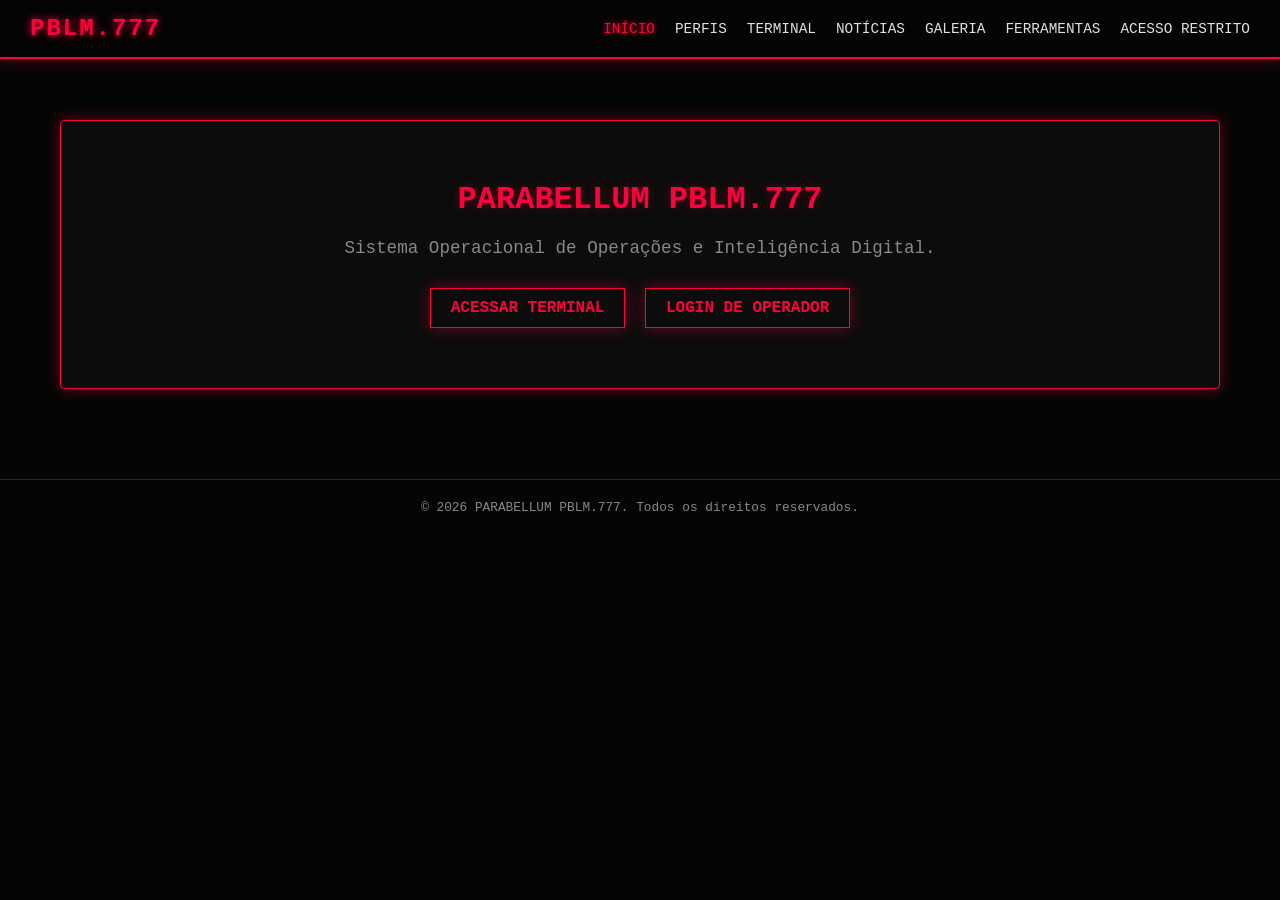
==== index.html @ 843d154b "feat: site parabellum pblm777 completo" ====
<!DOCTYPE html>
<html lang="pt-BR">
<head>
    <meta charset="UTF-8">
    <meta name="viewport" content="width=device-width, initial-scale=1.0">
    <title>PARABELLUM | PBLM.777</title>
    <link rel="stylesheet" href="css/style.css">
</head>
<body>
    <header>
        <a href="index.html" class="logo">PBLM.777</a>
        <nav>
            <ul>
                <li><a href="index.html" class="active">Início</a></li>
                <li><a href="perfis.html">Perfis</a></li>
                <li><a href="terminal.html">Terminal</a></li>
                <li><a href="noticias.html">Notícias</a></li>
                <li><a href="galeria.html">Galeria</a></li>
                <li><a href="ferramentas.html">Ferramentas</a></li>
                <li><a href="login.html">Acesso Restrito</a></li>
            </ul>
        </nav>
    </header>

    <div class="container">
        <div class="card" style="text-align: center; padding: 60px 20px;">
            <h1>PARABELLUM PBLM.777</h1>
            <p style="color: var(--text-muted); margin-bottom: 30px; font-size: 1.1rem;">Sistema Operacional de Operações e Inteligência Digital.</p>
            <a href="terminal.html" class="btn">Acessar Terminal</a>
            <a href="login.html" class="btn" style="margin-left: 10px;">Login de Operador</a>
        </div>
    </div>

    <footer>
        <p>&copy; 2026 PARABELLUM PBLM.777. Todos os direitos reservados.</p>
    </footer>
</body>
</html>
---- css/style.css ----
:root {
    --bg-color: #050505;
    --card-bg: #0c0c0c;
    --primary-red: #ff003c;
    --dark-red: #8b0000;
    --text-color: #e0e0e0;
    --text-muted: #888888;
    --border-color: #26050a;
    --glow: 0 0 15px rgba(255, 0, 60, 0.4);
}

* {
    margin: 0;
    padding: 0;
    box-sizing: border-box;
    font-family: 'Courier New', Courier, monospace;
}

body {
    background-color: var(--bg-color);
    color: var(--text-color);
    overflow-x: hidden;
}

::-webkit-scrollbar {
    width: 8px;
}
::-webkit-scrollbar-track {
    background: var(--bg-color);
}
::-webkit-scrollbar-thumb {
    background: var(--dark-red);
    border-radius: 4px;
}

header {
    background: rgba(5, 5, 5, 0.95);
    border-bottom: 2px solid var(--primary-red);
    position: fixed;
    top: 0;
    width: 100%;
    z-index: 1000;
    display: flex;
    justify-content: space-between;
    align-items: center;
    padding: 15px 30px;
    box-shadow: var(--glow);
}

.logo {
    color: var(--primary-red);
    font-weight: bold;
    font-size: 1.5rem;
    text-shadow: 0 0 8px var(--primary-red);
    text-decoration: none;
    letter-spacing: 2px;
}

nav ul {
    list-style: none;
    display: flex;
    gap: 20px;
    flex-wrap: wrap;
}

nav ul li a {
    color: var(--text-color);
    text-decoration: none;
    font-size: 0.9rem;
    transition: 0.3s;
    text-transform: uppercase;
}

nav ul li a:hover, nav ul li a.active {
    color: var(--primary-red);
    text-shadow: 0 0 5px var(--primary-red);
}

.container {
    max-width: 1200px;
    margin: 100px auto 50px auto;
    padding: 20px;
}

h1, h2 {
    color: var(--primary-red);
    text-transform: uppercase;
    margin-bottom: 20px;
    text-shadow: 0 0 10px rgba(255,0,60,0.3);
}

.card {
    background-color: var(--card-bg);
    border: 1px solid var(--primary-red);
    padding: 20px;
    border-radius: 4px;
    box-shadow: var(--glow);
    margin-bottom: 20px;
    transition: 0.3s;
}

.card:hover {
    box-shadow: 0 0 25px rgba(255, 0, 60, 0.7);
}

.btn {
    background: transparent;
    color: var(--primary-red);
    border: 1px solid var(--primary-red);
    padding: 10px 20px;
    cursor: pointer;
    font-weight: bold;
    text-transform: uppercase;
    transition: 0.3s;
    box-shadow: var(--glow);
    display: inline-block;
    text-decoration: none;
    text-align: center;
}

.btn:hover {
    background: var(--primary-red);
    color: #fff;
    box-shadow: 0 0 25px var(--primary-red);
}

input, textarea, select {
    width: 100%;
    padding: 12px;
    margin-bottom: 15px;
    background: #0a0a0a;
    border: 1px solid var(--dark-red);
    color: var(--text-color);
    border-radius: 3px;
}

input:focus, textarea:focus {
    border-color: var(--primary-red);
    outline: none;
    box-shadow: var(--glow);
}

footer {
    text-align: center;
    padding: 20px;
    border-top: 1px solid var(--dark-red);
    color: var(--text-muted);
    font-size: 0.8rem;
    margin-top: 50px;
}
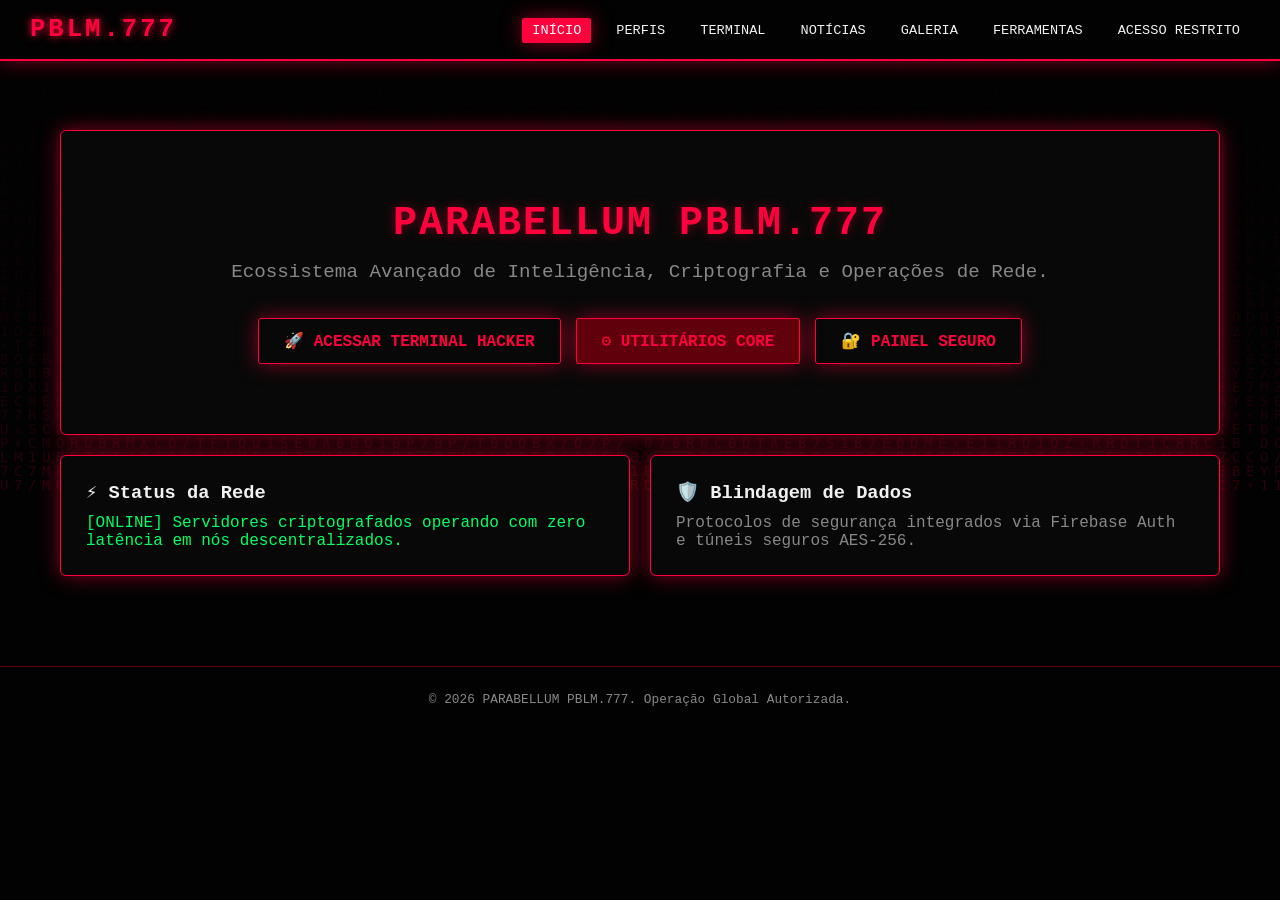
==== commit 75d848b4: "feat: upgrade parabellum pblm777 to supreme version with matrix background and advanced tools" ====
--- a/index.html
+++ b/index.html
@@ -3,12 +3,12 @@
 <head>
     <meta charset="UTF-8">
     <meta name="viewport" content="width=device-width, initial-scale=1.0">
-    <title>PARABELLUM | PBLM.777</title>
+    <title>PARABELLUM | PBLM.777 [SUPREME CORE]</title>
     <link rel="stylesheet" href="css/style.css">
 </head>
 <body>
     <header>
-        <a href="index.html" class="logo">PBLM.777</a>
+        <a href="index.html" class="logo glitch" data-text="PBLM.777">PBLM.777</a>
         <nav>
             <ul>
                 <li><a href="index.html" class="active">Início</a></li>
@@ -23,16 +23,31 @@
     </header>
 
     <div class="container">
-        <div class="card" style="text-align: center; padding: 60px 20px;">
-            <h1>PARABELLUM PBLM.777</h1>
-            <p style="color: var(--text-muted); margin-bottom: 30px; font-size: 1.1rem;">Sistema Operacional de Operações e Inteligência Digital.</p>
-            <a href="terminal.html" class="btn">Acessar Terminal</a>
-            <a href="login.html" class="btn" style="margin-left: 10px;">Login de Operador</a>
+        <div class="card" style="text-align: center; padding: 70px 20px;">
+            <h1 style="font-size: 2.5rem; margin-bottom: 15px;">PARABELLUM PBLM.777</h1>
+            <p style="color: var(--text-muted); margin-bottom: 35px; font-size: 1.2rem;">Ecossistema Avançado de Inteligência, Criptografia e Operações de Rede.</p>
+            <div style="display: flex; justify-content: center; gap: 15px; flex-wrap: wrap;">
+                <a href="terminal.html" class="btn">🚀 Acessar Terminal Hacker</a>
+                <a href="ferramentas.html" class="btn" style="background: var(--dark-red);">⚙️ Utilitários Core</a>
+                <a href="login.html" class="btn">🔐 Painel Seguro</a>
+            </div>
+        </div>
+
+        <div style="display: grid; grid-template-columns: repeat(auto-fit, minmax(300px, 1fr)); gap: 20px;">
+            <div class="card">
+                <h3>⚡ Status da Rede</h3>
+                <p style="color: #00ff66; margin-top: 10px;">[ONLINE] Servidores criptografados operando com zero latência em nós descentralizados.</p>
+            </div>
+            <div class="card">
+                <h3>🛡️ Blindagem de Dados</h3>
+                <p style="color: var(--text-muted); margin-top: 10px;">Protocolos de segurança integrados via Firebase Auth e túneis seguros AES-256.</p>
+            </div>
         </div>
     </div>
 
     <footer>
-        <p>&copy; 2026 PARABELLUM PBLM.777. Todos os direitos reservados.</p>
+        <p>&copy; 2026 PARABELLUM PBLM.777. Operação Global Autorizada.</p>
     </footer>
+    <script src="js/matrix.js"></script>
 </body>
 </html>
--- a/css/style.css
+++ b/css/style.css
@@ -1,12 +1,13 @@
 :root {
-    --bg-color: #050505;
-    --card-bg: #0c0c0c;
+    --bg-color: #030303;
+    --card-bg: #080808;
     --primary-red: #ff003c;
-    --dark-red: #8b0000;
-    --text-color: #e0e0e0;
+    --dark-red: #60000a;
+    --text-color: #f1f1f1;
     --text-muted: #888888;
-    --border-color: #26050a;
-    --glow: 0 0 15px rgba(255, 0, 60, 0.4);
+    --border-color: #300008;
+    --glow: 0 0 20px rgba(255, 0, 60, 0.5);
+    --matrix-red: #ff1a40;
 }
 
 * {
@@ -20,21 +21,35 @@
     background-color: var(--bg-color);
     color: var(--text-color);
     overflow-x: hidden;
+    position: relative;
+}
+
+/* Fundo Matrix Vermelho */
+canvas#matrix-bg {
+    position: fixed;
+    top: 0;
+    left: 0;
+    width: 100%;
+    height: 100%;
+    z-index: -1;
+    opacity: 0.15;
+    pointer-events: none;
 }
 
 ::-webkit-scrollbar {
-    width: 8px;
+    width: 6px;
 }
 ::-webkit-scrollbar-track {
     background: var(--bg-color);
 }
 ::-webkit-scrollbar-thumb {
-    background: var(--dark-red);
-    border-radius: 4px;
+    background: var(--primary-red);
+    border-radius: 3px;
 }
 
 header {
-    background: rgba(5, 5, 5, 0.95);
+    background: rgba(3, 3, 3, 0.9);
+    backdrop-filter: blur(10px);
     border-bottom: 2px solid var(--primary-red);
     position: fixed;
     top: 0;
@@ -50,35 +65,38 @@
 .logo {
     color: var(--primary-red);
     font-weight: bold;
-    font-size: 1.5rem;
-    text-shadow: 0 0 8px var(--primary-red);
+    font-size: 1.6rem;
+    text-shadow: 0 0 10px var(--primary-red);
     text-decoration: none;
-    letter-spacing: 2px;
+    letter-spacing: 3px;
 }
 
 nav ul {
     list-style: none;
     display: flex;
-    gap: 20px;
+    gap: 15px;
     flex-wrap: wrap;
 }
 
 nav ul li a {
     color: var(--text-color);
     text-decoration: none;
-    font-size: 0.9rem;
+    font-size: 0.85rem;
     transition: 0.3s;
     text-transform: uppercase;
+    padding: 5px 10px;
+    border-radius: 2px;
 }
 
 nav ul li a:hover, nav ul li a.active {
-    color: var(--primary-red);
-    text-shadow: 0 0 5px var(--primary-red);
+    color: #fff;
+    background: var(--primary-red);
+    box-shadow: var(--glow);
 }
 
 .container {
     max-width: 1200px;
-    margin: 100px auto 50px auto;
+    margin: 110px auto 50px auto;
     padding: 20px;
 }
 
@@ -86,28 +104,33 @@
     color: var(--primary-red);
     text-transform: uppercase;
     margin-bottom: 20px;
-    text-shadow: 0 0 10px rgba(255,0,60,0.3);
+    text-shadow: 0 0 12px rgba(255,0,60,0.4);
+    letter-spacing: 2px;
 }
 
 .card {
     background-color: var(--card-bg);
     border: 1px solid var(--primary-red);
-    padding: 20px;
-    border-radius: 4px;
+    padding: 25px;
+    border-radius: 6px;
     box-shadow: var(--glow);
     margin-bottom: 20px;
-    transition: 0.3s;
+    transition: 0.4s;
+    position: relative;
+    overflow: hidden;
 }
 
 .card:hover {
-    box-shadow: 0 0 25px rgba(255, 0, 60, 0.7);
+    transform: translateY(-3px);
+    box-shadow: 0 0 30px rgba(255, 0, 60, 0.8);
+    border-color: #ff3366;
 }
 
 .btn {
     background: transparent;
     color: var(--primary-red);
     border: 1px solid var(--primary-red);
-    padding: 10px 20px;
+    padding: 12px 25px;
     cursor: pointer;
     font-weight: bold;
     text-transform: uppercase;
@@ -116,22 +139,24 @@
     display: inline-block;
     text-decoration: none;
     text-align: center;
+    border-radius: 3px;
 }
 
 .btn:hover {
     background: var(--primary-red);
     color: #fff;
-    box-shadow: 0 0 25px var(--primary-red);
+    box-shadow: 0 0 30px var(--primary-red);
 }
 
 input, textarea, select {
     width: 100%;
     padding: 12px;
     margin-bottom: 15px;
-    background: #0a0a0a;
+    background: #050505;
     border: 1px solid var(--dark-red);
     color: var(--text-color);
-    border-radius: 3px;
+    border-radius: 4px;
+    font-family: 'Courier New', Courier, monospace;
 }
 
 input:focus, textarea:focus {
@@ -142,9 +167,32 @@
 
 footer {
     text-align: center;
-    padding: 20px;
+    padding: 25px;
     border-top: 1px solid var(--dark-red);
     color: var(--text-muted);
     font-size: 0.8rem;
     margin-top: 50px;
+    background: #020202;
 }
+
+/* Efeito Glitch simples */
+.glitch {
+    position: relative;
+    display: inline-block;
+}
+.glitch::after {
+    content: attr(data-text);
+    position: absolute;
+    left: 2px;
+    text-shadow: -2px 0 #ff003c;
+    top: 0; color: #fff;
+    background: var(--bg-color);
+    overflow: clip;
+    clip: rect(0, 900px, 0, 0);
+    animation: noise-anim 2s infinite linear alternate-reverse;
+}
+@keyframes noise-anim {
+    0% { clip: rect(12px, 9999px, 44px, 0); }
+    50% { clip: rect(80px, 9999px, 2px, 0); }
+    100% { clip: rect(30px, 9999px, 90px, 0); }
+}
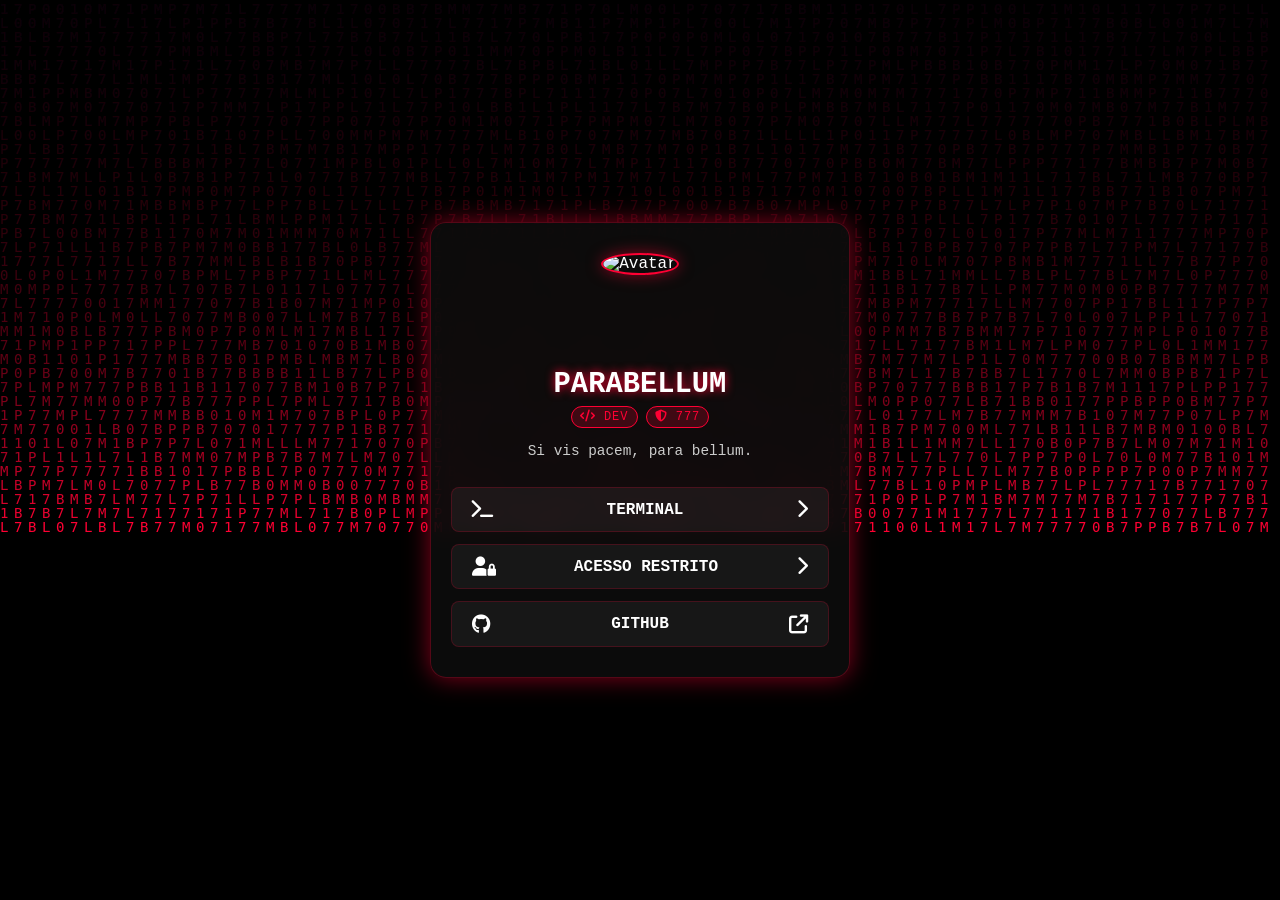
==== commit 3f306e15: "feat: reformula index.html para o estilo guns.lol" ====
--- a/index.html
+++ b/index.html
@@ -3,51 +3,225 @@
 <head>
     <meta charset="UTF-8">
     <meta name="viewport" content="width=device-width, initial-scale=1.0">
-    <title>PARABELLUM | PBLM.777 [SUPREME CORE]</title>
-    <link rel="stylesheet" href="css/style.css">
+    <title>PBLM.777 | Guns.lol Style</title>
+    <link rel="stylesheet" href="https://cdnjs.cloudflare.com/ajax/libs/font-awesome/6.4.0/css/all.min.css">
+    <style>
+        :root {
+            --primary-color: #ff0033;
+            --bg-color: #050505;
+            --card-bg: rgba(15, 15, 15, 0.75);
+            --text-color: #ffffff;
+            --accent-glow: rgba(255, 0, 51, 0.5);
+        }
+
+        * {
+            margin: 0;
+            padding: 0;
+            box-sizing: border-box;
+            font-family: 'Courier New', Courier, monospace;
+        }
+
+        body {
+            background-color: var(--bg-color);
+            color: var(--text-color);
+            min-height: 100vh;
+            display: flex;
+            justify-content: center;
+            align-items: center;
+            overflow: hidden;
+            position: relative;
+        }
+
+        /* Efeito de Fundo Matrix / Grid Cyberpunk */
+        canvas#bg-canvas {
+            position: absolute;
+            top: 0;
+            left: 0;
+            width: 100%;
+            height: 100%;
+            z-index: 1;
+        }
+
+        /* Cartão Central (Estilo Guns.lol) */
+        .profile-card {
+            position: relative;
+            z-index: 10;
+            width: 90%;
+            max-width: 420px;
+            background: var(--card-bg);
+            backdrop-filter: blur(12px);
+            -webkit-backdrop-filter: blur(12px);
+            border: 1px solid rgba(255, 0, 51, 0.3);
+            border-radius: 16px;
+            padding: 30px 20px;
+            text-align: center;
+            box-shadow: 0 0 25px var(--accent-glow);
+            animation: fadeIn 1s ease-in-out;
+        }
+
+        .avatar-container {
+            position: relative;
+            width: 100px;
+            height: 100px;
+            margin: 0 auto 15px auto;
+        }
+
+        .avatar {
+            width: 100%;
+            height: 100%;
+            border-radius: 50%;
+            border: 2px solid var(--primary-color);
+            box-shadow: 0 0 15px var(--accent-glow);
+            object-fit: cover;
+        }
+
+        .username {
+            font-size: 1.8rem;
+            font-weight: bold;
+            color: #fff;
+            text-shadow: 0 0 10px var(--primary-color);
+            margin-bottom: 5px;
+        }
+
+        .badges {
+            display: flex;
+            justify-content: center;
+            gap: 8px;
+            margin-bottom: 15px;
+        }
+
+        .badge {
+            background: rgba(255, 0, 51, 0.2);
+            border: 1px solid var(--primary-color);
+            color: var(--primary-color);
+            font-size: 0.75rem;
+            padding: 3px 8px;
+            border-radius: 12px;
+            text-transform: uppercase;
+            letter-spacing: 1px;
+        }
+
+        .bio {
+            font-size: 0.9rem;
+            color: #ccc;
+            margin-bottom: 20px;
+            min-height: 24px;
+        }
+
+        /* Links de Redes e Acesso */
+        .links-container {
+            display: flex;
+            flex-direction: column;
+            gap: 12px;
+        }
+
+        .link-btn {
+            display: flex;
+            align-items: center;
+            justify-content: space-between;
+            padding: 12px 20px;
+            background: rgba(255, 255, 255, 0.05);
+            border: 1px solid rgba(255, 0, 51, 0.2);
+            border-radius: 8px;
+            color: #fff;
+            text-decoration: none;
+            font-weight: bold;
+            transition: all 0.3s ease;
+        }
+
+        .link-btn:hover {
+            background: var(--primary-color);
+            color: #000;
+            box-shadow: 0 0 15px var(--accent-glow);
+            transform: translateY(-2px);
+        }
+
+        .link-btn i {
+            font-size: 1.2rem;
+        }
+
+        @keyframes fadeIn {
+            from { opacity: 0; transform: scale(0.95); }
+            to { opacity: 1; transform: scale(1); }
+        }
+    </style>
 </head>
 <body>
-    <header>
-        <a href="index.html" class="logo glitch" data-text="PBLM.777">PBLM.777</a>
-        <nav>
-            <ul>
-                <li><a href="index.html" class="active">Início</a></li>
-                <li><a href="perfis.html">Perfis</a></li>
-                <li><a href="terminal.html">Terminal</a></li>
-                <li><a href="noticias.html">Notícias</a></li>
-                <li><a href="galeria.html">Galeria</a></li>
-                <li><a href="ferramentas.html">Ferramentas</a></li>
-                <li><a href="login.html">Acesso Restrito</a></li>
-            </ul>
-        </nav>
-    </header>
-
-    <div class="container">
-        <div class="card" style="text-align: center; padding: 70px 20px;">
-            <h1 style="font-size: 2.5rem; margin-bottom: 15px;">PARABELLUM PBLM.777</h1>
-            <p style="color: var(--text-muted); margin-bottom: 35px; font-size: 1.2rem;">Ecossistema Avançado de Inteligência, Criptografia e Operações de Rede.</p>
-            <div style="display: flex; justify-content: center; gap: 15px; flex-wrap: wrap;">
-                <a href="terminal.html" class="btn">🚀 Acessar Terminal Hacker</a>
-                <a href="ferramentas.html" class="btn" style="background: var(--dark-red);">⚙️ Utilitários Core</a>
-                <a href="login.html" class="btn">🔐 Painel Seguro</a>
-            </div>
+
+    <canvas id="bg-canvas"></canvas>
+
+    <div class="profile-card">
+        <div class="avatar-container">
+            <img src="https://i.imgur.com/83p731F.png" alt="Avatar" class="avatar">
         </div>
 
-        <div style="display: grid; grid-template-columns: repeat(auto-fit, minmax(300px, 1fr)); gap: 20px;">
-            <div class="card">
-                <h3>⚡ Status da Rede</h3>
-                <p style="color: #00ff66; margin-top: 10px;">[ONLINE] Servidores criptografados operando com zero latência em nós descentralizados.</p>
-            </div>
-            <div class="card">
-                <h3>🛡️ Blindagem de Dados</h3>
-                <p style="color: var(--text-muted); margin-top: 10px;">Protocolos de segurança integrados via Firebase Auth e túneis seguros AES-256.</p>
-            </div>
+        <h1 class="username">PARABELLUM</h1>
+        
+        <div class="badges">
+            <span class="badge"><i class="fa-solid fa-code"></i> DEV</span>
+            <span class="badge"><i class="fa-solid fa-shield-halved"></i> 777</span>
+        </div>
+
+        <p class="bio">Si vis pacem, para bellum.</p>
+
+        <div class="links-container">
+            <a href="terminal.html" class="link-btn">
+                <i class="fa-solid fa-terminal"></i>
+                <span>TERMINAL</span>
+                <i class="fa-solid fa-chevron-right"></i>
+            </a>
+
+            <a href="login.html" class="link-btn">
+                <i class="fa-solid fa-user-lock"></i>
+                <span>ACESSO RESTRITO</span>
+                <i class="fa-solid fa-chevron-right"></i>
+            </a>
+
+            <a href="https://github.com/k9dxx" target="_blank" class="link-btn">
+                <i class="fa-brands fa-github"></i>
+                <span>GITHUB</span>
+                <i class="fa-solid fa-arrow-up-right-from-square"></i>
+            </a>
         </div>
     </div>
 
-    <footer>
-        <p>&copy; 2026 PARABELLUM PBLM.777. Operação Global Autorizada.</p>
-    </footer>
-    <script src="js/matrix.js"></script>
+    <script>
+        // Animação de Fundo (Matrix Rain simples)
+        const canvas = document.getElementById('bg-canvas');
+        const ctx = canvas.getContext('2d');
+
+        canvas.width = window.innerWidth;
+        canvas.height = window.innerHeight;
+
+        const chars = '01777PBLM';
+        const fontSize = 14;
+        const columns = canvas.width / fontSize;
+        const drops = Array(Math.floor(columns)).fill(1);
+
+        function drawMatrix() {
+            ctx.fillStyle = 'rgba(5, 5, 5, 0.08)';
+            ctx.fillRect(0, 0, canvas.width, canvas.height);
+
+            ctx.fillStyle = '#ff0033';
+            ctx.font = fontSize + 'px monospace';
+
+            for (let i = 0; i < drops.length; i++) {
+                const text = chars.charAt(Math.floor(Math.random() * chars.length));
+                ctx.fillText(text, i * fontSize, drops[i] * fontSize);
+
+                if (drops[i] * fontSize > canvas.height && Math.random() > 0.975) {
+                    drops[i] = 0;
+                }
+                drops[i]++;
+            }
+        }
+
+        setInterval(drawMatrix, 40);
+
+        window.addEventListener('resize', () => {
+            canvas.width = window.innerWidth;
+            canvas.height = window.innerHeight;
+        });
+    </script>
 </body>
 </html>
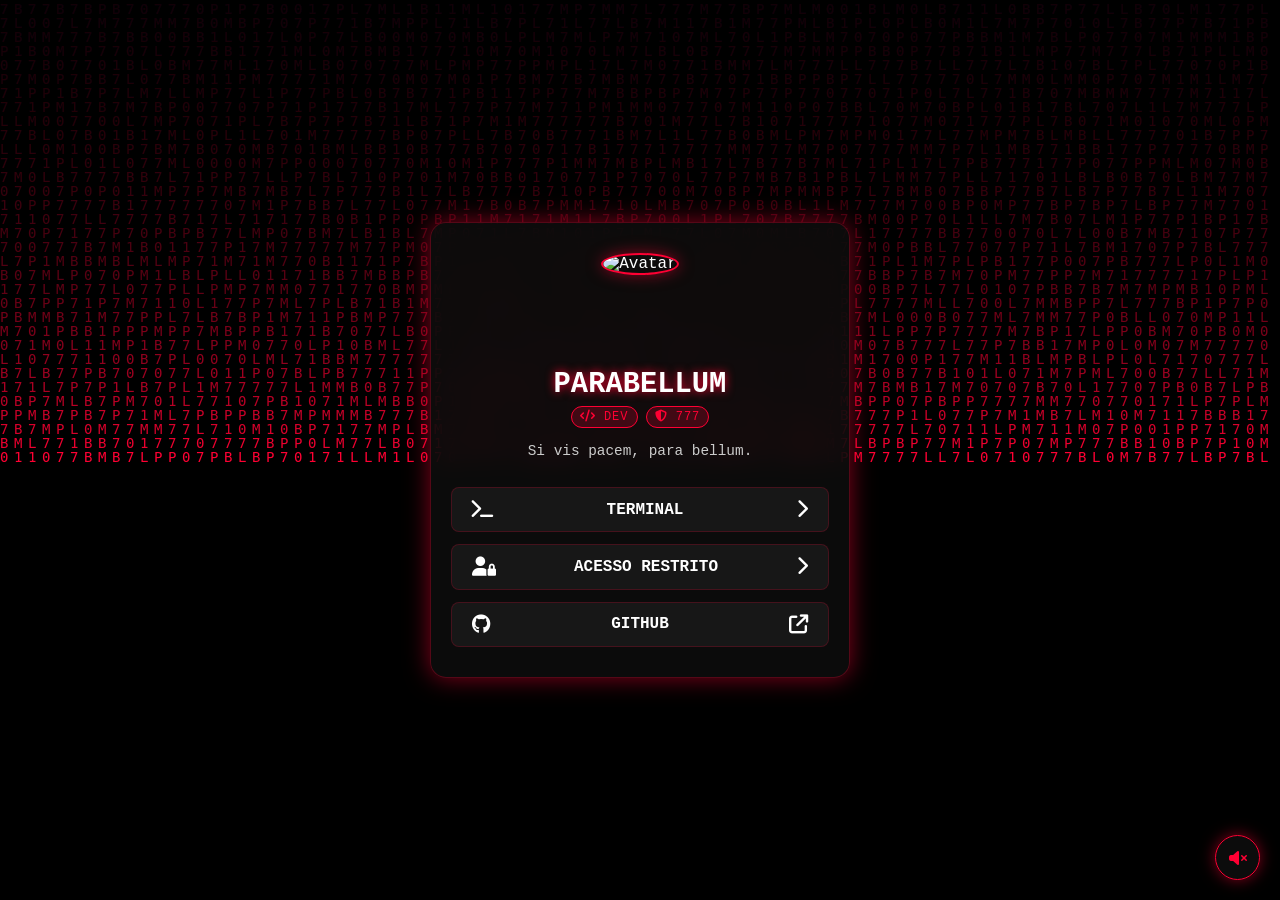
==== commit e5e07f18: "feat: adiciona index.html com player de audio estilo guns.lol" ====
--- a/index.html
+++ b/index.html
@@ -32,7 +32,6 @@
             position: relative;
         }
 
-        /* Efeito de Fundo Matrix / Grid Cyberpunk */
         canvas#bg-canvas {
             position: absolute;
             top: 0;
@@ -42,7 +41,6 @@
             z-index: 1;
         }
 
-        /* Cartão Central (Estilo Guns.lol) */
         .profile-card {
             position: relative;
             z-index: 10;
@@ -108,7 +106,6 @@
             min-height: 24px;
         }
 
-        /* Links de Redes e Acesso */
         .links-container {
             display: flex;
             flex-direction: column;
@@ -140,6 +137,34 @@
             font-size: 1.2rem;
         }
 
+        /* Botão de Áudio Flutuante */
+        .audio-btn {
+            position: fixed;
+            bottom: 20px;
+            right: 20px;
+            z-index: 1000;
+            width: 45px;
+            height: 45px;
+            background: rgba(15, 15, 15, 0.8);
+            border: 1px solid var(--primary-color);
+            border-radius: 50%;
+            display: flex;
+            justify-content: center;
+            align-items: center;
+            color: var(--primary-color);
+            cursor: pointer;
+            backdrop-filter: blur(8px);
+            box-shadow: 0 0 15px var(--accent-glow);
+            transition: all 0.3s ease;
+        }
+
+        .audio-btn:hover {
+            background: var(--primary-color);
+            color: #000;
+            transform: scale(1.1);
+            box-shadow: 0 0 25px var(--primary-color);
+        }
+
         @keyframes fadeIn {
             from { opacity: 0; transform: scale(0.95); }
             to { opacity: 1; transform: scale(1); }
@@ -185,8 +210,17 @@
         </div>
     </div>
 
+    <!-- Player de Áudio -->
+    <audio id="bg-music" loop>
+        <source src="" type="audio/mp3">
+    </audio>
+
+    <div id="audio-control" class="audio-btn" title="Reproduzir Áudio">
+        <i class="fa-solid fa-volume-xmark" id="audio-icon"></i>
+    </div>
+
     <script>
-        // Animação de Fundo (Matrix Rain simples)
+        // Animação Matrix
         const canvas = document.getElementById('bg-canvas');
         const ctx = canvas.getContext('2d');
 
@@ -222,6 +256,34 @@
             canvas.width = window.innerWidth;
             canvas.height = window.innerHeight;
         });
+
+        // Controlo do Áudio
+        const music = document.getElementById('bg-music');
+        const audioControl = document.getElementById('audio-control');
+        const audioIcon = document.getElementById('audio-icon');
+        let isPlaying = false;
+
+        audioControl.addEventListener('click', () => {
+            if (!music.src || music.src === window.location.href) {
+                alert("Insira um link de .mp3 válido no código para tocar música!");
+                return;
+            }
+
+            if (!isPlaying) {
+                music.play().then(() => {
+                    isPlaying = true;
+                    audioIcon.classList.remove('fa-volume-xmark');
+                    audioIcon.classList.add('fa-volume-high');
+                }).catch(e => {
+                    console.log("Erro ao reproduzir: ", e);
+                });
+            } else {
+                music.pause();
+                isPlaying = false;
+                audioIcon.classList.remove('fa-volume-high');
+                audioIcon.classList.add('fa-volume-xmark');
+            }
+        });
     </script>
 </body>
 </html>
